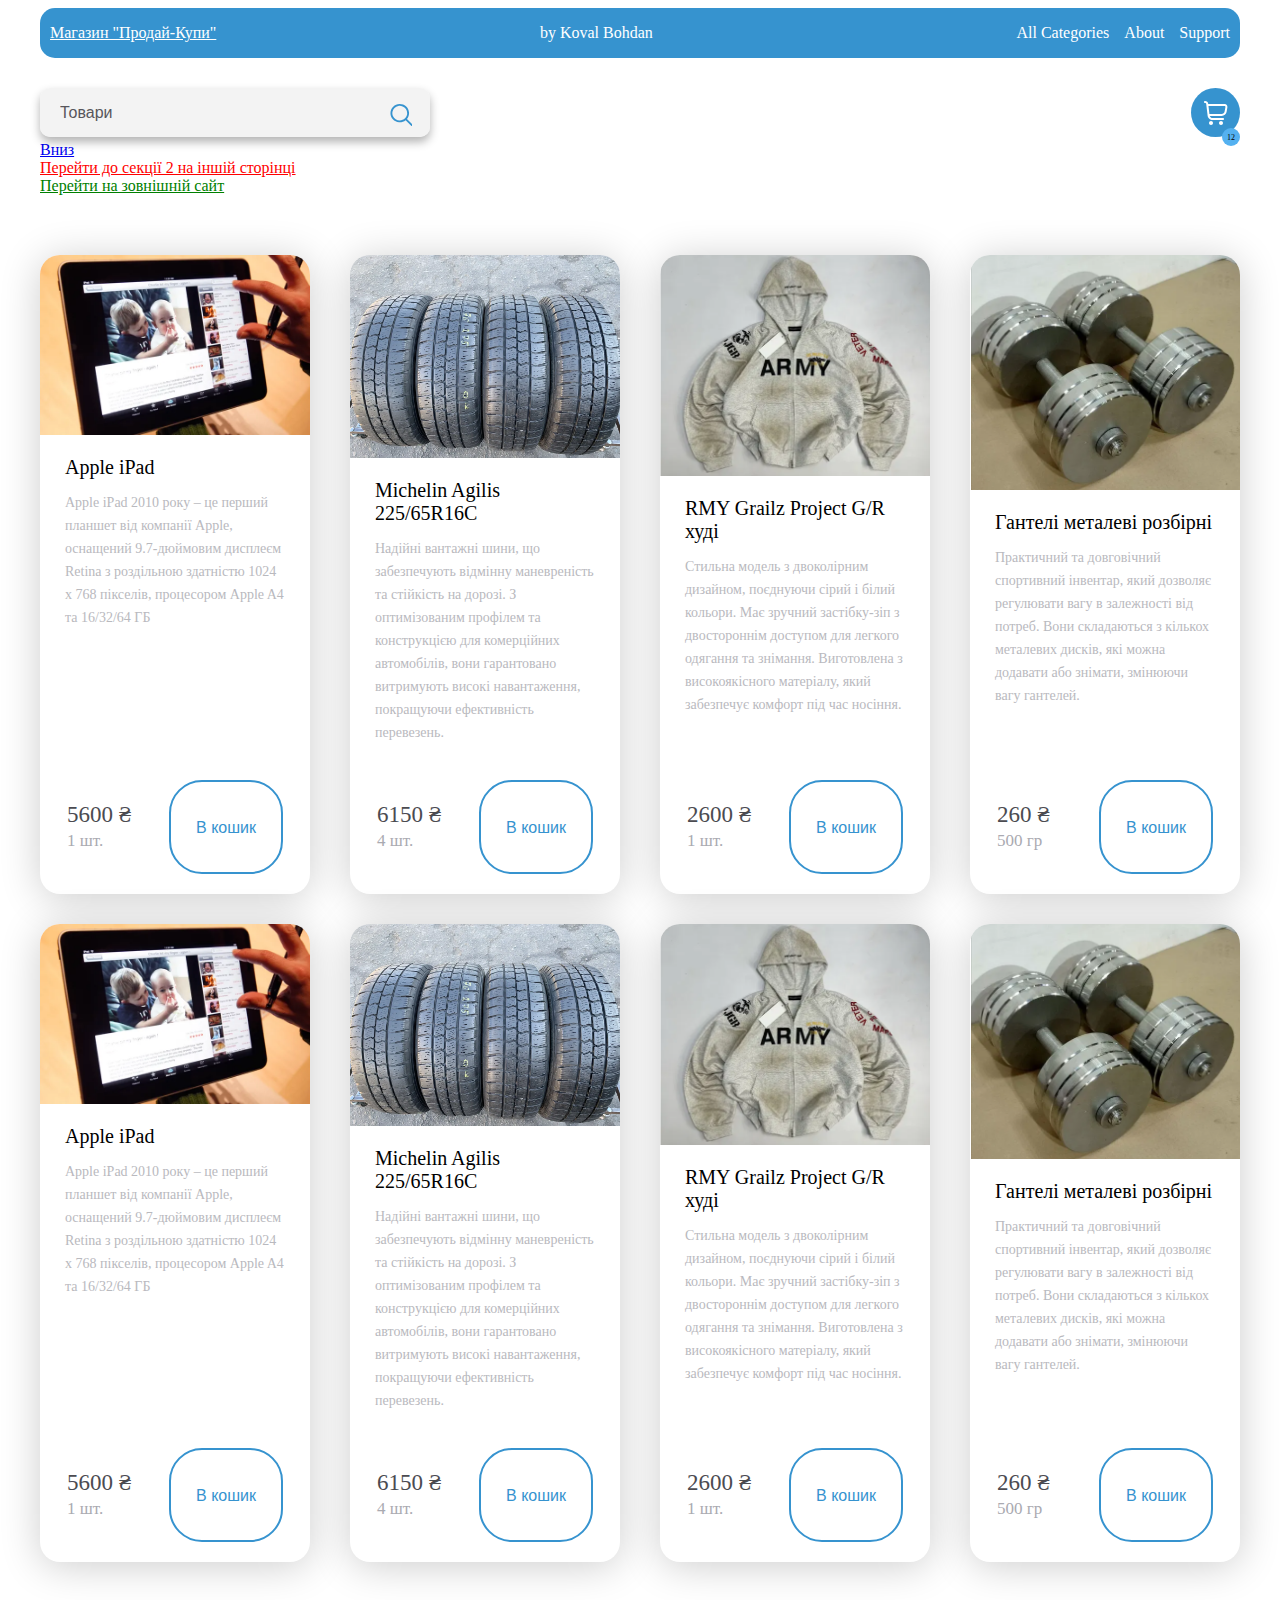
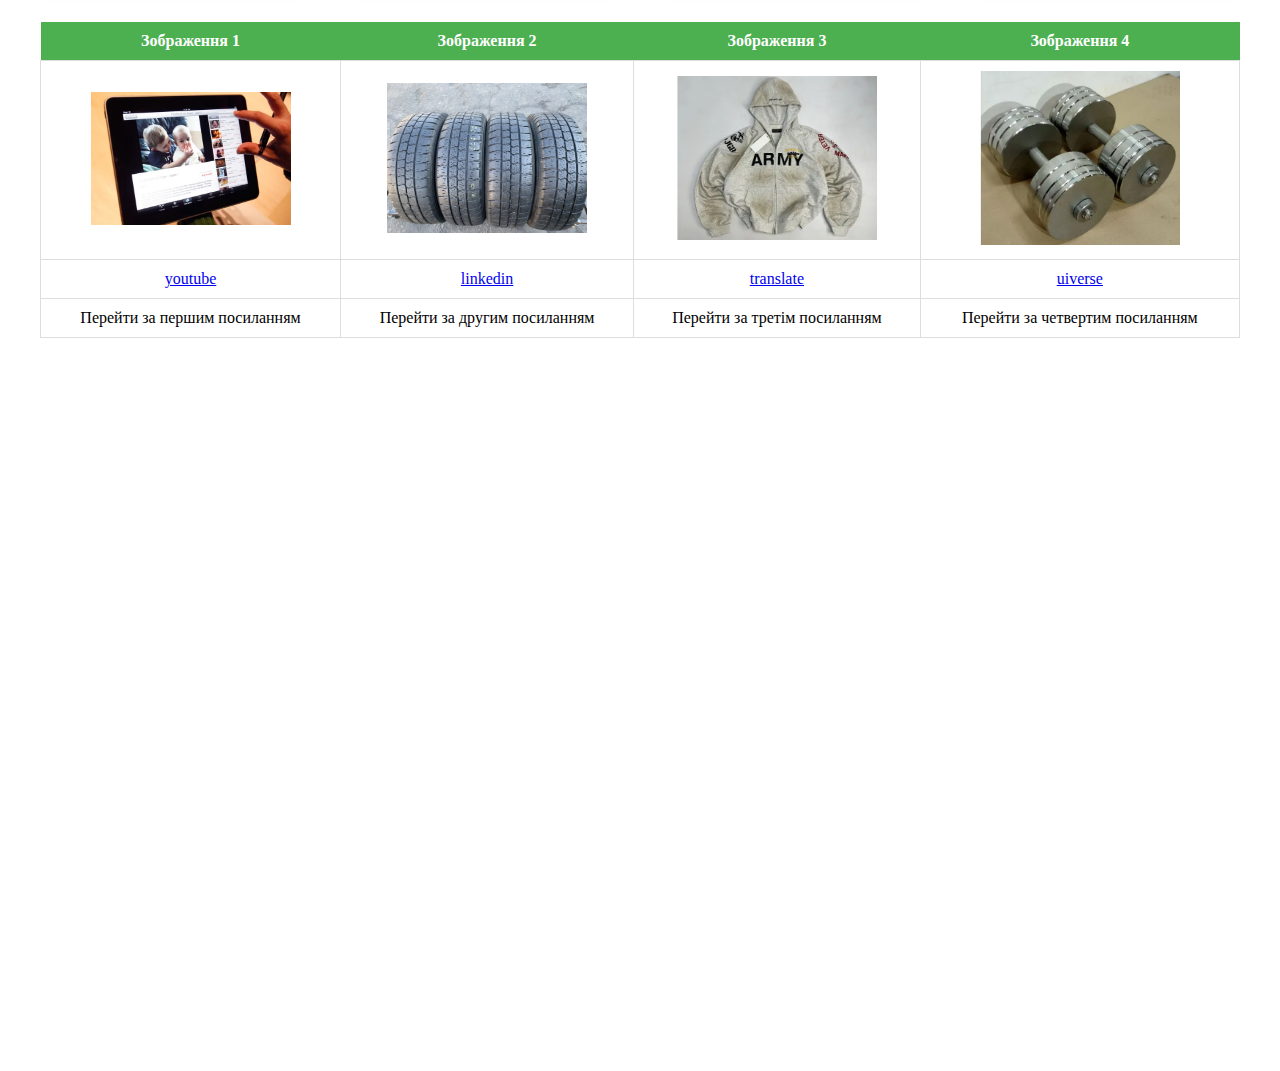
==== index.html @ 55b838ab "Add lab.2" ====
<!DOCTYPE html>
<html lang="en">
    <head>
        <meta charset="UTF-8" />
        <meta name="viewport" content="width=device-width, initial-scale=1.0" />
        <link rel="stylesheet" href="./style.css" />
        <title>Продай-Купи</title>
    </head>
    <body>
        <section>
            <div class="container">
                <div class="header__top-inner">
                    <div class="header__top-left">
                      <a href="./index.html" class="header__top-title">Магазин "Продай-Купи"</a>
                    </div>
                    <p>by Koval Bohdan</p>
                    <div class="header__top-right">
                        <nav class="header__top-navig">
                            <ul class="header__top-list">
                                <li class="header__top-item">
                                    <a href="./categories.html" class="header__top-link"
                                        >All Categories</a
                                    >
                                </li>
                                <li class="header__top-item">
                                    <a href="./about.html" class="header__top-link"
                                        >About</a
                                    >
                                </li>
                                <li class="header__top-item">
                                    <a href="./support.html" class="header__top-link"
                                        >Support</a
                                    >
                                </li>
                            </ul>
                        </nav>
                    </div>
                </div>
                <div class="header__top-searh">
                    <div class="header__search">
                        <input
                            class="header__input"
                            placeholder="Товари"
                            type="text"
                        />
                    </div>
                    <div class="header__nav">
                        <div class="header__btn-inner">
                            <button class="header__btn"></button>
                            <div class="header__btn-count">
                                <p>12</p>
                            </div>
                        </div>
                    </div>
                </div>
                <a href="#tab-2">Вниз</a> <br>
                <a style="color: red" href="categories.html#item-last"">Перейти до секції 2 на іншій сторінці</a> <br>
                <a style="color: green" href="https://github.com/bohdan-kov" target="_blank">Перейти на зовнішній сайт</a>
                <div class="categories__tabs-contentbox">
                    <div
                        id="tab-1"
                        class="categories__tabs-content categories__tabs-content--active"
                    >
                        <div class="categories__content-item">
                            <img
                                class="categories__item-img"
                                src="images/categories-1.png"
                                alt=""
                            />
                            <h6 class="categories__item-title">
                              Apple iPad
                            </h6>
                            <p class="categories__item-text">
                              Apple iPad 2010 року – це перший планшет від компанії Apple, оснащений 9.7-дюймовим дисплеєм Retina з роздільною здатністю 1024 x 768 пікселів, процесором Apple A4 та 16/32/64 ГБ
                            </p>
                            <div class="categories__item-bottom">
                                <p class="categories__item-cost">
                                    5600 ₴ <span>1 шт.</span>
                                </p>
                                <button class="categories__item-btn">
                                    В кошик
                                </button>
                            </div>
                        </div>
                        <div class="categories__content-item">
                            <img
                                class="categories__item-img"
                                src="images/categories-2.png"
                                alt=""
                            />
                            <h6 class="categories__item-title">
                              Michelin Agilis 225/65R16C 
                            </h6>
                            <p class="categories__item-text">
                              Надійні вантажні шини, що забезпечують відмінну маневреність та стійкість на дорозі. З оптимізованим профілем та конструкцією для комерційних автомобілів, вони гарантовано витримують високі навантаження, покращуючи ефективність перевезень. 
                            </p>
                            <div class="categories__item-bottom">
                                <p class="categories__item-cost">
                                    6150 ₴ <span>4 шт.</span>
                                </p>
                                <button class="categories__item-btn">
                                    В кошик
                                </button>
                            </div>
                        </div>
                        <div class="categories__content-item">
                            <img
                                class="categories__item-img"
                                src="images/categories-3.png"
                                alt=""
                            />
                            <h6 class="categories__item-title">
                              RMY Grailz Project G/R худі 
                            </h6>
                            <p class="categories__item-text">
                              Стильна модель з двоколірним дизайном, поєднуючи сірий і білий кольори. Має зручний застібку-зіп з двостороннім доступом для легкого одягання та знімання. Виготовлена з високоякісного матеріалу, який забезпечує комфорт під час носіння.
                            </p>
                            <div class="categories__item-bottom">
                                <p class="categories__item-cost">
                                    2600 ₴ <span>1 шт.</span>
                                </p>
                                <button class="categories__item-btn">
                                    В кошик
                                </button>
                            </div>
                        </div>
                        <div class="categories__content-item">
                            <img
                                class="categories__item-img"
                                src="images/categories-4.png"
                                alt=""
                            />
                            <h6 class="categories__item-title">
                              Гантелі металеві розбірні
                            </h6>
                            <p class="categories__item-text">
                              Практичний та довговічний спортивний інвентар, який дозволяє регулювати вагу в залежності від потреб. Вони складаються з кількох металевих дисків, які можна додавати або знімати, змінюючи вагу гантелей.
                            </p>
                            <div class="categories__item-bottom">
                                <p class="categories__item-cost">
                                    260 ₴ <span>500 гр</span>
                                </p>
                                <button class="categories__item-btn">
                                    В кошик
                                </button>
                            </div>
                        </div>
                    </div>
                    <div
                        id="tab-2"
                        class="categories__tabs-content categories__tabs-content--active"
                    >
                        <div class="categories__content-item">
                            <img
                                class="categories__item-img"
                                src="images/categories-1.png"
                                alt=""
                            />
                            <h6 class="categories__item-title">
                              Apple iPad
                            </h6>
                            <p class="categories__item-text">
                              Apple iPad 2010 року – це перший планшет від компанії Apple, оснащений 9.7-дюймовим дисплеєм Retina з роздільною здатністю 1024 x 768 пікселів, процесором Apple A4 та 16/32/64 ГБ
                            </p>
                            <div class="categories__item-bottom">
                                <p class="categories__item-cost">
                                    5600 ₴ <span>1 шт.</span>
                                </p>
                                <button class="categories__item-btn">
                                    В кошик
                                </button>
                            </div>
                        </div>
                        <div class="categories__content-item">
                            <img
                                class="categories__item-img"
                                src="images/categories-2.png"
                                alt=""
                            />
                            <h6 class="categories__item-title">
                              Michelin Agilis 225/65R16C 
                            </h6>
                            <p class="categories__item-text">
                              Надійні вантажні шини, що забезпечують відмінну маневреність та стійкість на дорозі. З оптимізованим профілем та конструкцією для комерційних автомобілів, вони гарантовано витримують високі навантаження, покращуючи ефективність перевезень. 
                            </p>
                            <div class="categories__item-bottom">
                                <p class="categories__item-cost">
                                    6150 ₴ <span>4 шт.</span>
                                </p>
                                <button class="categories__item-btn">
                                    В кошик
                                </button>
                            </div>
                        </div>
                        <div class="categories__content-item">
                            <img
                                class="categories__item-img"
                                src="images/categories-3.png"
                                alt=""
                            />
                            <h6 class="categories__item-title">
                              RMY Grailz Project G/R худі 
                            </h6>
                            <p class="categories__item-text">
                              Стильна модель з двоколірним дизайном, поєднуючи сірий і білий кольори. Має зручний застібку-зіп з двостороннім доступом для легкого одягання та знімання. Виготовлена з високоякісного матеріалу, який забезпечує комфорт під час носіння.
                            </p>
                            <div class="categories__item-bottom">
                                <p class="categories__item-cost">
                                    2600 ₴ <span>1 шт.</span>
                                </p>
                                <button class="categories__item-btn">
                                    В кошик
                                </button>
                            </div>
                        </div>
                        <div class="categories__content-item">
                            <img
                                class="categories__item-img"
                                src="images/categories-4.png"
                                alt=""
                            />
                            <h6 class="categories__item-title">
                              Гантелі металеві розбірні
                            </h6>
                            <p class="categories__item-text">
                              Практичний та довговічний спортивний інвентар, який дозволяє регулювати вагу в залежності від потреб. Вони складаються з кількох металевих дисків, які можна додавати або знімати, змінюючи вагу гантелей.
                            </p>
                            <div class="categories__item-bottom">
                                <p class="categories__item-cost">
                                    260 ₴ <span>500 гр</span>
                                </p>
                                <button class="categories__item-btn">
                                    В кошик
                                </button>
                            </div>
                        </div>
                    </div>
                </div>

                <table>
                  <thead>
                    <tr>
                      <th>Зображення 1</th>
                      <th>Зображення 2</th>
                      <th>Зображення 3</th>
                      <th>Зображення 4</th>
                    </tr>
                  </thead>
                  <tbody>
                    <tr>
                      <td><img width="200px" src="images/categories-1.png" alt="Зображення 1"></td>
                      <td><img width="200px" src="images/categories-2.png" alt="Зображення 2"></td>
                      <td><img width="200px" src="images/categories-3.png" alt="Зображення 3"></td>
                      <td><img width="200px" src="images/categories-4.png" alt="Зображення 4"></td>
                    </tr>
                    <tr>
                      <td><a href="https://www.youtube.com">youtube</a></td>
                      <td><a href="https://linkedin.com">linkedin</a></td>
                      <td><a href="https://translate.google.com">translate</a></td>
                      <td><a href="https://uiverse.io/">uiverse</a></td>
                    </tr>
                    <tr>
                      <td>Перейти за першим посиланням</td>
                      <td>Перейти за другим посиланням</td>
                      <td>Перейти за третім посиланням</td>
                      <td>Перейти за четвертим посиланням</td>
                    </tr>
                  </tbody>
                </table>

                <br>
                
                <iframe width="1250" height="703" src="https://www.youtube.com/embed/GDlkCkcIqTs" title="Introducing iPhone 16 | Apple" frameborder="0" allow="accelerometer; autoplay; clipboard-write; encrypted-media; gyroscope; picture-in-picture; web-share" referrerpolicy="strict-origin-when-cross-origin" allowfullscreen></iframe>
            </div>
        </section>
    </body>
</html>
---- style.css ----
.container {
  max-width: 1200px;
  margin: 0 auto;
  padding: 0 15px;
}

.header__top-inner {
  display: flex;
  justify-content: space-between;
  align-items: center;
  background-color: #3693cf;
  border-radius: 15px;
  height: 30px;
  padding: 10px;
  color: #fff;
  margin-bottom: 30px;
}

.header__top-title {
  color: #fff;

}

.header__top-list {
  display: flex;
  list-style: none;
  gap: 15px;
}

.header__top-link {
  text-decoration: none;
  color: #fff;
}

.header__top-link:hover {
  color: #fff5d6;
}

.header__top-searh {
  display: flex;
  justify-content: space-between;
}

.header__input {
  box-shadow: 0px 5px 10px 0px rgba(0, 0, 0, 0.3);
  font-family: 'Roboto', sans-serif;
  padding: 13px 20px;
  background: rgba(238, 238, 238, 0.71);
  border-radius: 10px;
  border: none;
  width: 350px;
  outline: none;
  font-size: 16px;
  line-height: 23px;
  color: #57565B;
}

.header__input::placeholder {
  font-family: 'Roboto', sans-serif;
  font-size: 16px;
  line-height: 23px;
  color: #57565B;
}

.header__search {
  position: relative;
}

.header__search::after {
  content: "";
  position: absolute;
  width: 22px;
  height: 22px;
  background-image: url("../images/search-icon.svg");
  right: 18px;
  top: 50%;
  transform: translateY(-50%);
  cursor: pointer;
  z-index: 3;
}

.header__nav {
  display: flex;
  align-items: center;
}

.header__link {
  font-family: 'Roboto', sans-serif;
  display: inline-block;
  padding: 16px 30px;
  background: #EBEBEB;
  border-radius: 50px;
  cursor: pointer;
  margin: 0 5px;
  box-shadow: 0px 5px 10px 0px rgba(0, 0, 0, 0.3);
}

.header__btn-inner {
  position: relative;

}

.header__btn {
  width: 49px;
  height: 49px;
  padding: 0;
  border-radius: 50%;
  border: none;
  background: #3693cf;
  margin-left: 30px;
  background-image: url("../images/cart-icon.svg");
  background-position: center;
  background-repeat: no-repeat;
  position: relative;
  cursor: pointer;
}

.header__btn-count {
  font-size: 8px;
  line-height: 9px;
  position: absolute;
  width: 18px;
  height: 18px;
  background: #54b1f0;
  border-radius: 50%;
  right: 0;
  bottom: -5px;
  display: flex;
  justify-content: center;
  align-items: center;
}

.categories__tabs-contentbox {
  padding: 60px 0;
  gap: 30px;
  display: flex;
  flex-direction: column;
}
.categories__tabs-content {
  display: none;
}

.categories__tabs-content--active {
  display: flex;
  justify-content: space-between;
  flex-wrap: wrap;
}

.categories__content-item {
  display: flex;
  flex-direction: column;
  align-items: center;
  min-height: 471px;
  width: 270px;
  background-color: #fff;
  border-radius: 20px;
  box-shadow: 0px 4px 40px rgba(0, 0, 0, 0.2);
}

.categories__item-img {
  width: 270px;
  border-radius: 20px 20px 0px 0px;
}


.categories__item-title {
  font-weight: 500;
  font-size: 20px;
  line-height: 23px;
  width: 220px;
  margin: 21px auto 12px;
}
.categories__item-text {
  width: 220px;
  margin: 0 auto 36px;    
  font-weight: 500;
  font-size: 14px;
  line-height: 23px;
  color: #B9B9BE;
}

.categories__item-bottom {
  display: flex;
  justify-content: space-between;
  width: 80%;
  margin-top: auto;
  margin-bottom: 20px;
}

.categories__item-cost {
  font-weight: 500;
  font-size: 23px;
  line-height: 23px;
  color: #4B4B51;
}

.categories__item-cost span{
  display: block;
  margin-top: 5px;
  font-size: 17px;
  line-height: 20px;
  color: #AAAAB1;
}

.categories__item-btn {
  font-weight: 500;
  font-size: 16px;
  line-height: 19px;
  border: 2px solid #3693cf;
  border-radius: 33px;
  background-color: transparent;
  padding: 16px 25px 15px;
  color: #3693cf;
  transition: all .5s;
  cursor: pointer;
}

.categories__item-btn:hover {
  background-color: #3693cf;
  color: #fff;
}

.categories__box {
  display: grid;
  grid-template-columns: repeat(4, 1fr);
  grid-gap: 30px;
  padding: 16px 24px;
}

.categorie__item {
  width: 200px;
  height: 200px;
  background-repeat: no-repeat;
  transition: all .5s;
  box-shadow: 0px 4px 40px rgba(0, 0, 0, 0.15);
  border-radius: 30px;
  background-size: cover;
  position: relative;
}

.categorie__item:hover {
  opacity: .8;
  transform: scale(1.1);
}

.categorie__item-title {
  display: inline-block;
  font-weight: 500;
  font-size: 20px;
  line-height: 23px;
  padding: 5px 10px;
  border-radius: 30px;
  position: absolute;
  bottom: 10px;
  margin: 0;
  left: 10px;
}


table {
  width: 100%;
  border-collapse: collapse;
}
th {
  background-color: #4CAF50; 
  color: white;
  padding: 10px;
}
td {
  border: 1px solid #ddd;
  padding: 10px;
  text-align: center;
}
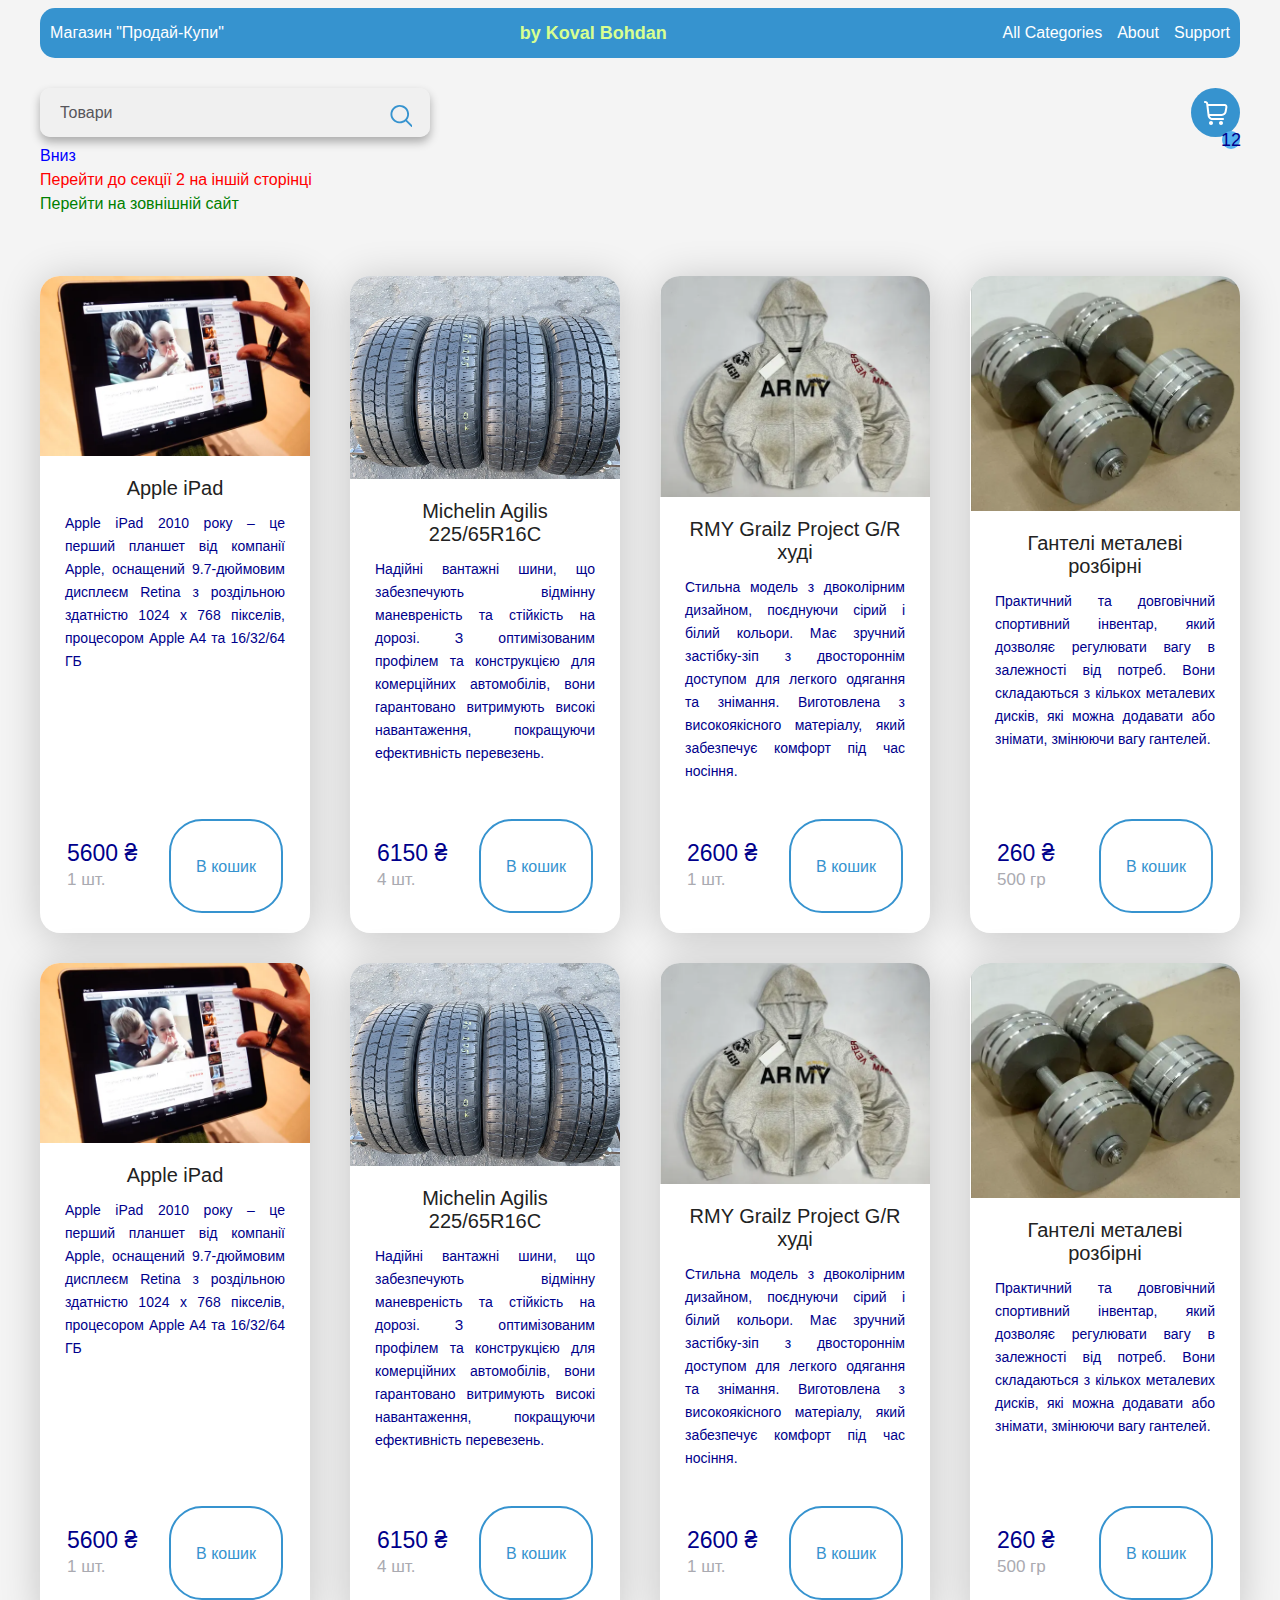
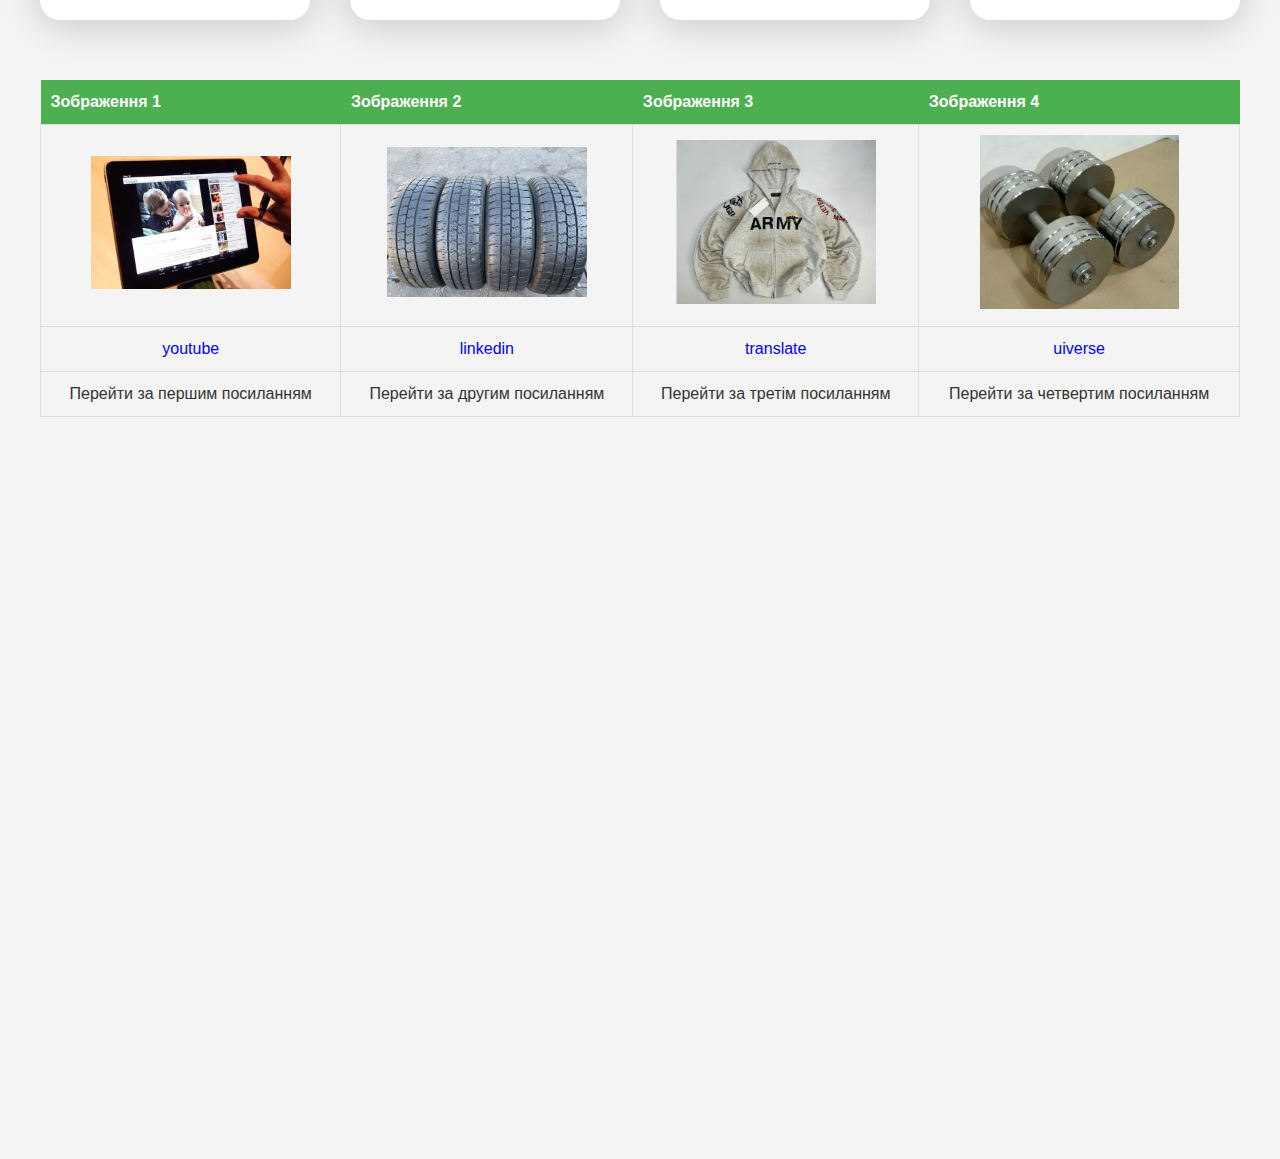
==== commit 75dcd3f7: "Add lab.3" ====
--- a/index.html
+++ b/index.html
@@ -5,6 +5,11 @@
         <meta name="viewport" content="width=device-width, initial-scale=1.0" />
         <link rel="stylesheet" href="./style.css" />
         <title>Продай-Купи</title>
+        <style lang="">
+            #autor-text {
+              color: rgb(216, 255, 144) !important;
+            }
+        </style>
     </head>
     <body>
         <section>
@@ -13,7 +18,7 @@
                     <div class="header__top-left">
                       <a href="./index.html" class="header__top-title">Магазин "Продай-Купи"</a>
                     </div>
-                    <p>by Koval Bohdan</p>
+                    <p id="autor-text">by Koval Bohdan</p>
                     <div class="header__top-right">
                         <nav class="header__top-navig">
                             <ul class="header__top-list">
--- a/style.css
+++ b/style.css
@@ -1,7 +1,43 @@
+/* 1. Налаштування загального стилю для body */
+body {
+  font-family: 'Roboto', sans-serif;
+  font-size: 16px;
+  color: #333;
+  line-height: 1.5;
+  text-align: justify;
+  background-color: #f4f4f4; /* Додаємо фон */
+}
+
+/* 2. Стиль для заголовків (h1 - h6) */
+h1, h2, h3, h4, h5, h6 {
+  font-family: 'Arial', sans-serif;
+  font-weight: bold;
+  color: #222;
+  text-align: center;
+}
+
+
+/* 3. Оформлення посилань */
+a {
+  color: blue;
+  text-decoration: none;
+}
+
+/* 5. Внутрішній стиль для абзаців */
+p {
+  font-size: 18px;
+  color: darkblue !important; /* Використання !important */
+}
+
+
 .container {
   max-width: 1200px;
   margin: 0 auto;
   padding: 0 15px;
+}
+
+#autor-text {
+  font-weight: 700;
 }
 
 .header__top-inner {
@@ -270,4 +306,87 @@
   border: 1px solid #ddd;
   padding: 10px;
   text-align: center;
-}+}
+
+/* Стилі для нумерованого списку (about__list-ol) */
+.about__list-ol {
+  font-family: Arial, sans-serif;
+  font-size: 16px;
+  color: #333;
+  margin: 10px 0;
+  padding-left: 20px;
+  list-style-type: decimal; /* Числові маркери */
+}
+
+.about__list-ol li {
+  margin-bottom: 5px;
+}
+
+/* Стилі для маркованого списку (about__list-ul) */
+.about__list-ul {
+  font-family: Arial, sans-serif;
+  font-size: 16px;
+  color: #333;
+  margin: 10px 0;
+  padding-left: 20px;
+  list-style-type: square; /* Квадратні маркери */
+}
+
+.about__list-ul li {
+  margin-bottom: 5px;
+}
+
+
+
+/* Основні стилі таблиці */
+.contact-table {
+  width: 100%;
+  border-collapse: collapse;
+  font-family: Arial, sans-serif;
+  font-size: 16px;
+  color: #333;
+  background-color: #f9f9f9;
+  margin-top: 10px;
+}
+
+.contact-header {
+  background-color: #007bff;
+  color: white;
+  font-weight: bold;
+  padding: 10px;
+  text-align: center;
+}
+
+.column-light {
+  background-color: #f2f2f2;
+}
+
+.column-dark {
+  background-color: #d9d9d9;
+}
+
+.contact-label {
+  font-weight: bold;
+  background-color: #e6e6e6;
+  padding: 10px;
+  text-align: left;
+}
+
+.contact-highlight {
+  background-color: #ffeb99;
+  font-weight: bold;
+}
+
+.contact-table td, .contact-table th {
+  border: 1px solid #ccc;
+  padding: 10px;
+  text-align: left;
+}
+
+.contact-table tr:nth-child(even) {
+  background-color: #f2f2f2;
+}
+
+.contact-table tr:hover {
+  background-color: #ddd;
+}
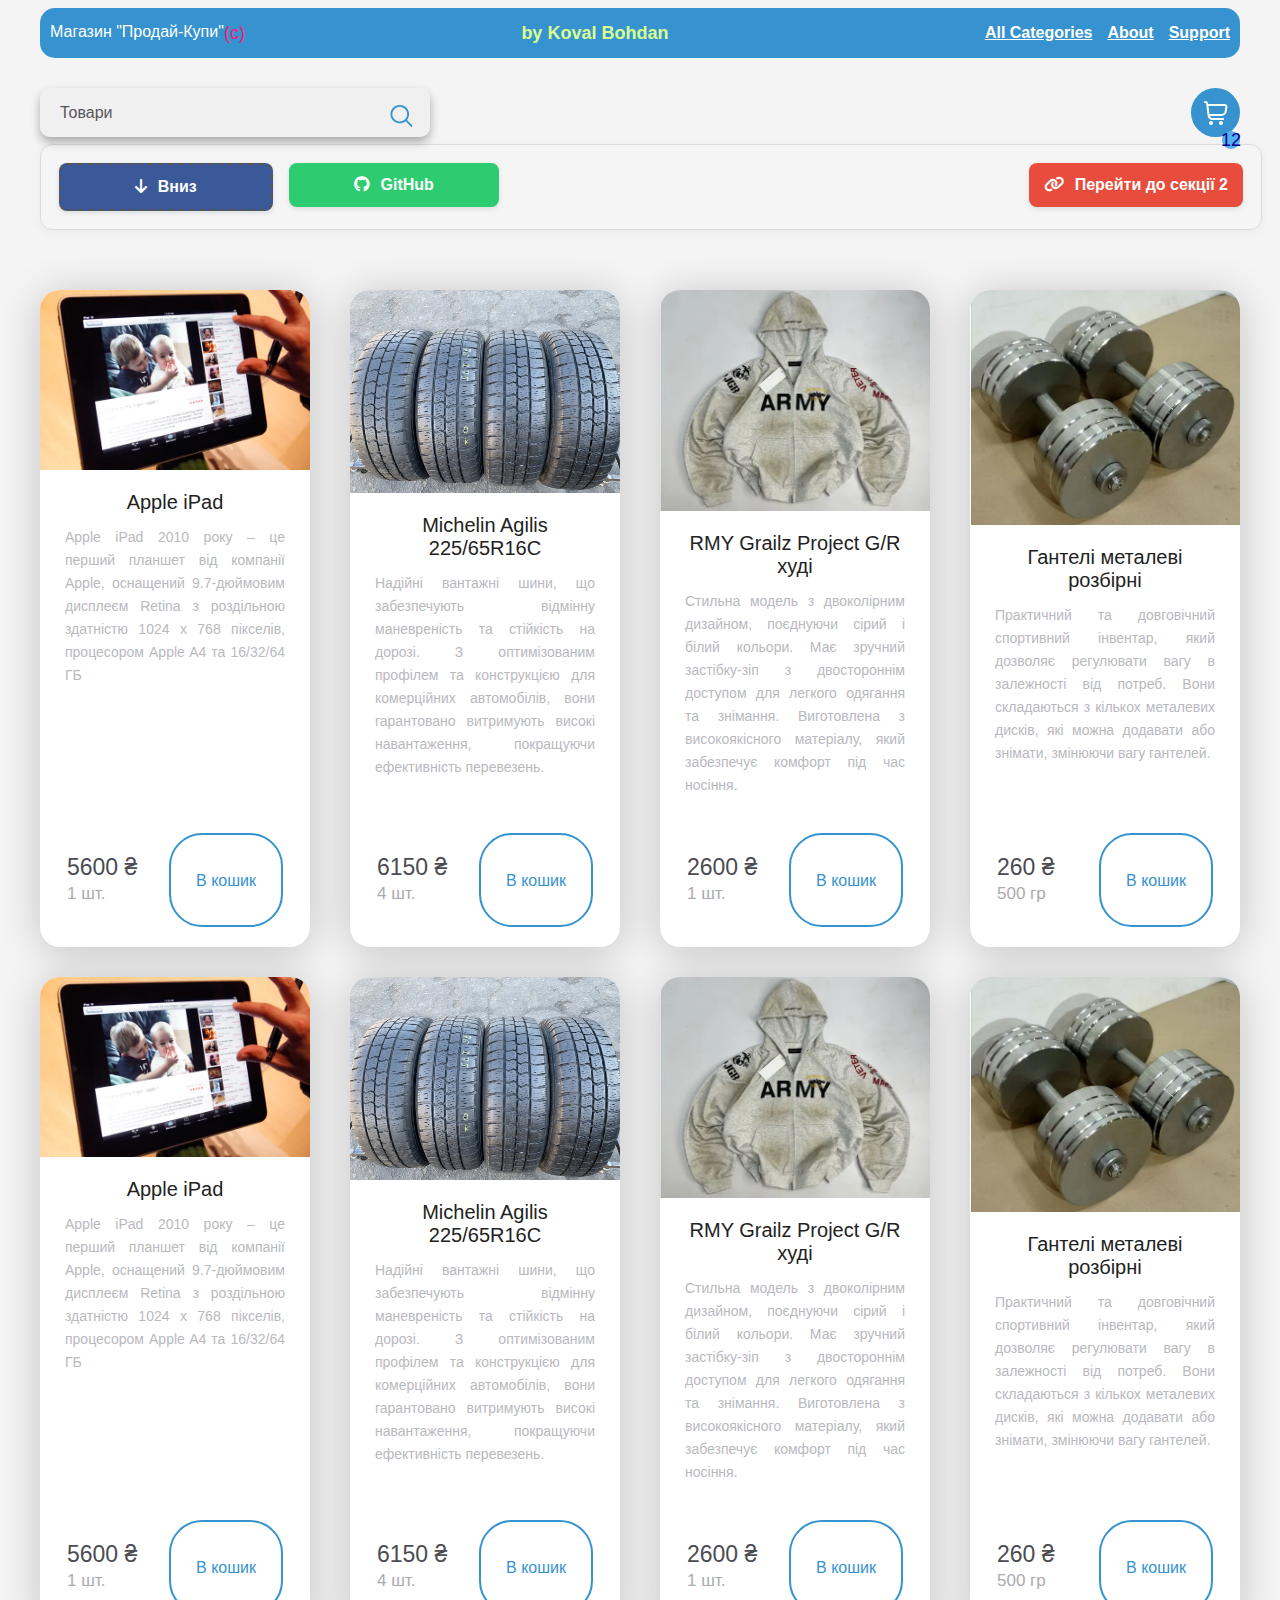
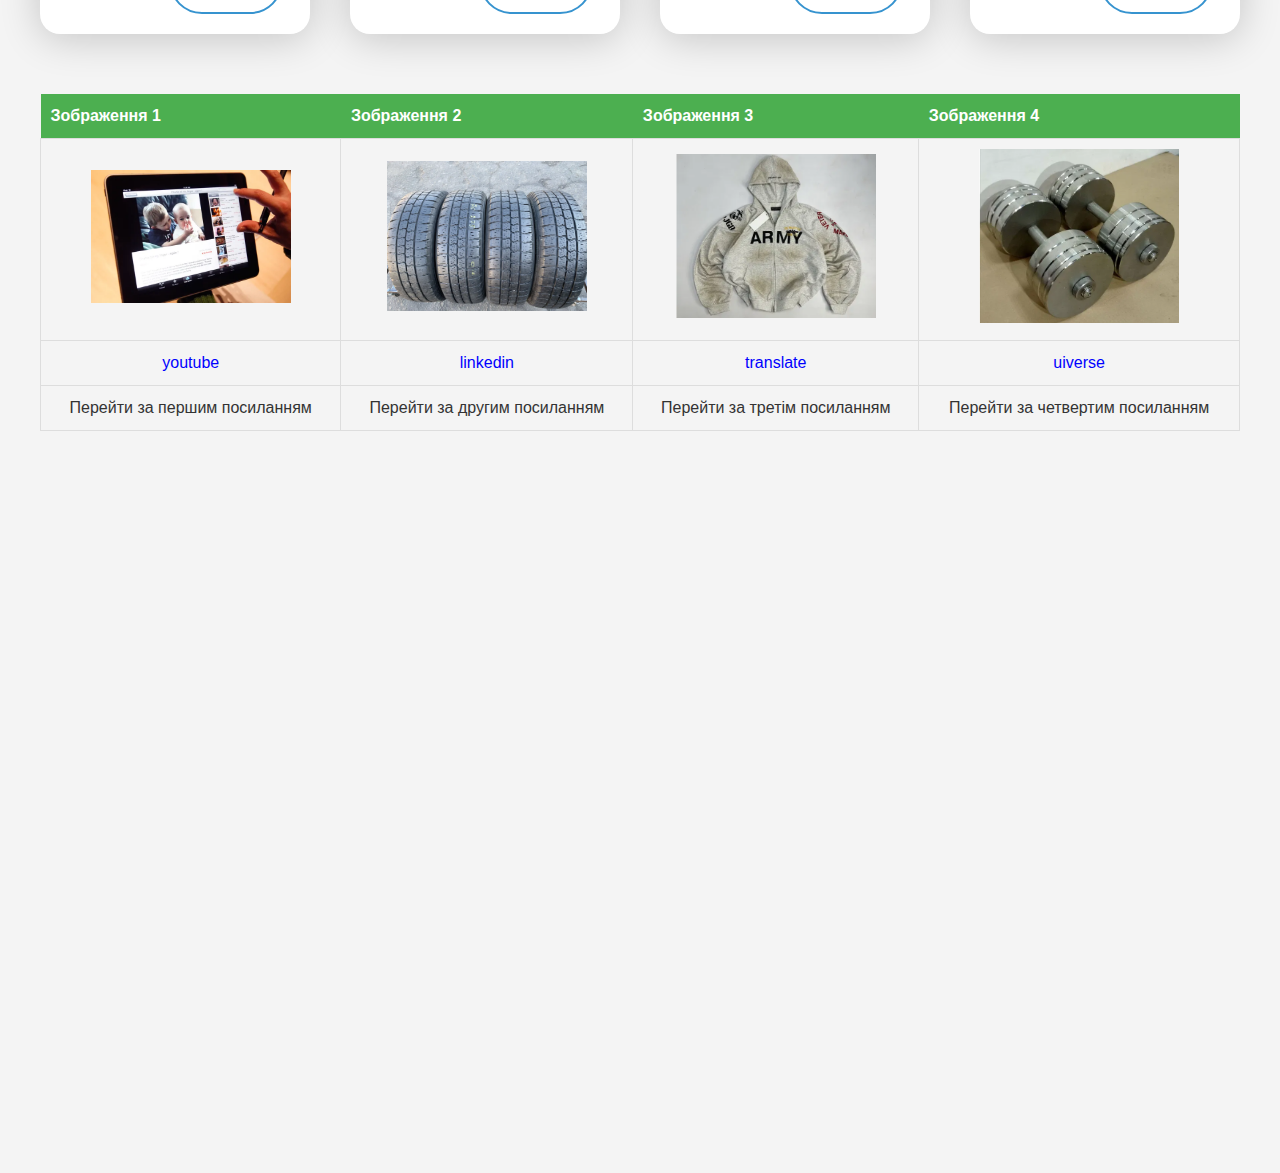
==== commit 4c75e35e: "Add lab.4 and lab.5" ====
--- a/index.html
+++ b/index.html
@@ -6,17 +6,20 @@
         <link rel="stylesheet" href="./style.css" />
         <title>Продай-Купи</title>
         <style lang="">
-            #autor-text {
-              color: rgb(216, 255, 144) !important;
-            }
+          #autor-text {
+            color: rgb(216, 255, 144) !important;
+          }
         </style>
+        <link rel="stylesheet" href="./style.css" />
+        <link rel="stylesheet" href="https://cdnjs.cloudflare.com/ajax/libs/font-awesome/6.5.0/css/all.min.css" />
     </head>
     <body>
         <section>
             <div class="container">
                 <div class="header__top-inner">
-                    <div class="header__top-left">
+                    <div class="header__top-left" style="display: flex;">
                       <a href="./index.html" class="header__top-title">Магазин "Продай-Купи"</a>
+                      <p>(c)</p>
                     </div>
                     <p id="autor-text">by Koval Bohdan</p>
                     <div class="header__top-right">
@@ -58,9 +61,19 @@
                         </div>
                     </div>
                 </div>
-                <a href="#tab-2">Вниз</a> <br>
-                <a style="color: red" href="categories.html#item-last"">Перейти до секції 2 на іншій сторінці</a> <br>
-                <a style="color: green" href="https://github.com/bohdan-kov" target="_blank">Перейти на зовнішній сайт</a>
+                <div class="links-container">
+                  <a class="link-down float-left" href="#tab-2">
+                    <i class="fa-solid fa-arrow-down"></i> Вниз
+                  </a>
+                
+                  <a class="link-red float-right" href="categories.html#item-last">
+                    <i class="fa-solid fa-link"></i> Перейти до секції 2
+                  </a>
+                
+                  <a class="link-green float-left" href="https://github.com/bohdan-kov" target="_blank" rel="noopener noreferrer">
+                    <i class="fa-brands fa-github"></i> GitHub
+                  </a>
+                </div>
                 <div class="categories__tabs-contentbox">
                     <div
                         id="tab-1"
--- a/style.css
+++ b/style.css
@@ -26,7 +26,7 @@
 /* 5. Внутрішній стиль для абзаців */
 p {
   font-size: 18px;
-  color: darkblue !important; /* Використання !important */
+  color: darkblue ; /* Використання !important */
 }
 
 
@@ -61,6 +61,28 @@
   display: flex;
   list-style: none;
   gap: 15px;
+}
+
+/* Lab 4. */
+
+/* Контекстний селектор */
+.header__top-navig a {
+  color: #ffffff;
+  text-decoration: underline;
+  font-weight: 700;
+}
+
+/* Сусідній селектор */
+.header__top-title + p {
+  margin: 0;
+  color: rgb(255, 21, 118);
+}
+
+/* Дочірній селектор */
+.categories__inner > h3 {
+  font-size: 700;
+  font-size: 21px;
+  text-decoration: underline;
 }
 
 .header__top-link {
@@ -390,3 +412,80 @@
 .contact-table tr:hover {
   background-color: #ddd;
 }
+
+/* Lab.5 */
+
+/* Контейнер */
+.links-container {
+  width: 100%;
+  overflow: auto;
+  padding: 10px;
+  background-color: #f5f5f5;
+  border: 1px solid #ddd;
+  border-radius: 12px;
+  box-shadow: 0 2px 8px rgba(0, 0, 0, 0.05);
+}
+
+/* Загальні стилі для всіх посилань */
+.links-container a {
+  display: inline-block;
+  padding: 10px 15px;
+  margin: 8px;
+  text-decoration: none;
+  border-radius: 8px;
+  font-weight: bold;
+  transition: 0.3s ease;
+  min-width: 180px;
+  text-align: center;
+  box-shadow: 0 2px 5px rgba(0, 0, 0, 0.1);
+}
+
+.links-container a:link {
+  text-decoration: none;
+}
+
+.links-container a:visited {
+  opacity: 0.95;
+}
+
+.links-container a:hover {
+  transform: scale(1.05);
+  box-shadow: 0 4px 10px rgba(0, 0, 0, 0.2);
+  cursor: pointer;
+}
+
+.links-container a:active {
+  transform: scale(0.95);
+}
+
+.links-container a:first-child {
+  border: 2px dashed #555;
+  background-color: #3b5998; 
+}
+
+.link-down {
+  color: #fff;
+  background-color: #3498db;
+}
+
+.link-red {
+  color: #fff;
+  background-color: #e74c3c;
+}
+
+.link-green {
+  color: #fff;
+  background-color: #2ecc71;
+}
+
+.float-left {
+  float: left;
+}
+
+.float-right {
+  float: right;
+}
+
+i {
+  margin-right: 6px;
+}
--- a/style.css
+++ b/style.css
@@ -26,7 +26,7 @@
 /* 5. Внутрішній стиль для абзаців */
 p {
   font-size: 18px;
-  color: darkblue !important; /* Використання !important */
+  color: darkblue ; /* Використання !important */
 }
 
 
@@ -61,6 +61,28 @@
   display: flex;
   list-style: none;
   gap: 15px;
+}
+
+/* Lab 4. */
+
+/* Контекстний селектор */
+.header__top-navig a {
+  color: #ffffff;
+  text-decoration: underline;
+  font-weight: 700;
+}
+
+/* Сусідній селектор */
+.header__top-title + p {
+  margin: 0;
+  color: rgb(255, 21, 118);
+}
+
+/* Дочірній селектор */
+.categories__inner > h3 {
+  font-size: 700;
+  font-size: 21px;
+  text-decoration: underline;
 }
 
 .header__top-link {
@@ -390,3 +412,80 @@
 .contact-table tr:hover {
   background-color: #ddd;
 }
+
+/* Lab.5 */
+
+/* Контейнер */
+.links-container {
+  width: 100%;
+  overflow: auto;
+  padding: 10px;
+  background-color: #f5f5f5;
+  border: 1px solid #ddd;
+  border-radius: 12px;
+  box-shadow: 0 2px 8px rgba(0, 0, 0, 0.05);
+}
+
+/* Загальні стилі для всіх посилань */
+.links-container a {
+  display: inline-block;
+  padding: 10px 15px;
+  margin: 8px;
+  text-decoration: none;
+  border-radius: 8px;
+  font-weight: bold;
+  transition: 0.3s ease;
+  min-width: 180px;
+  text-align: center;
+  box-shadow: 0 2px 5px rgba(0, 0, 0, 0.1);
+}
+
+.links-container a:link {
+  text-decoration: none;
+}
+
+.links-container a:visited {
+  opacity: 0.95;
+}
+
+.links-container a:hover {
+  transform: scale(1.05);
+  box-shadow: 0 4px 10px rgba(0, 0, 0, 0.2);
+  cursor: pointer;
+}
+
+.links-container a:active {
+  transform: scale(0.95);
+}
+
+.links-container a:first-child {
+  border: 2px dashed #555;
+  background-color: #3b5998; 
+}
+
+.link-down {
+  color: #fff;
+  background-color: #3498db;
+}
+
+.link-red {
+  color: #fff;
+  background-color: #e74c3c;
+}
+
+.link-green {
+  color: #fff;
+  background-color: #2ecc71;
+}
+
+.float-left {
+  float: left;
+}
+
+.float-right {
+  float: right;
+}
+
+i {
+  margin-right: 6px;
+}
